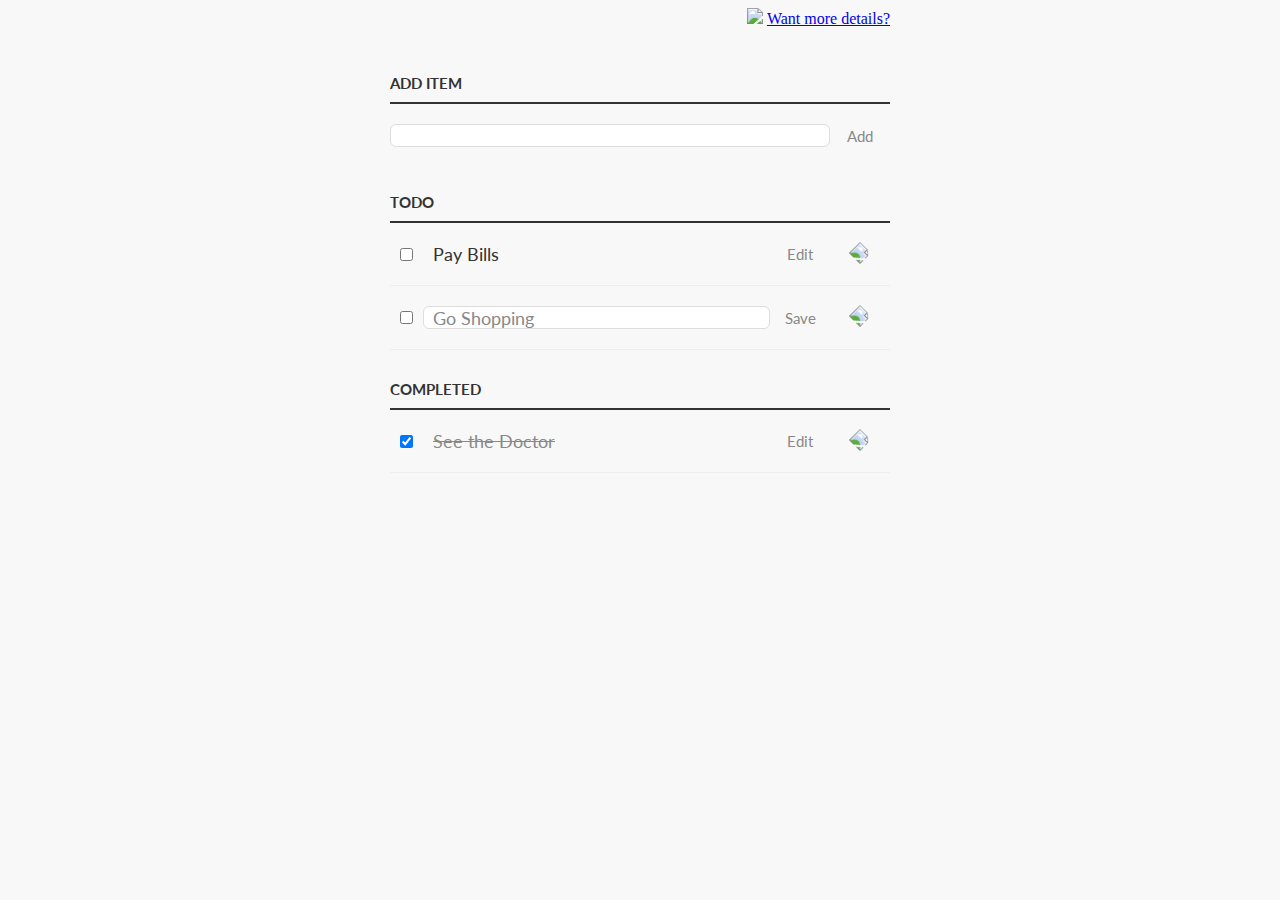
==== index.html @ affc8020 "refactor: corrected type-attributes according to rule 2.4 in html.md" ====
<!DOCTYPE html>
<html>
<head>
  <title>Todo App</title>
  <link href="https://fonts.googleapis.com/css?family=Lato:300,400,700" rel="stylesheet">
  <link rel="stylesheet" href="style.css" media="screen" charset="utf-8">
</head>
<body>
  <div class="aaa">
    <img src="./eisenhower-matrix.jpg">
    <a class="more_inf" href="https://goal-life.com/page/method/matrix-eisenhower">Want more details?</a>
  </div>
  <div class="centered-main-page-element">
    <p id="topSectionForAddingElementToList">
      <label for="new-task">Add Item</label>
      <div class="task-row-wrapper">
        <input id="new-task"class="task" type="text">
        <button>Add</button>
      </div>
    </p>
    <h3>Todo</h3>
    <ul id="incompleteTasks">
      <li>
        <input type="checkbox">
        <label class="task">Pay Bills</label>
        <input type="text">
        <button class="edit">Edit</button>
        <button class="delete"><img src="./remove.svg"></button>
      </li>
      <li class="editMode">
        <input type="checkbox">
        <label class="task">Go Shopping</label>
        <input type="text" value="Go Shopping" class="task">
        <button class="edit">Save</button>
        <button class="delete"><img src="./remove.svg"></button>
      </li>
    </ul>
    <h3>Completed</h3>
    <ul id="completed-tasks">
      <li>
        <input type="checkbox" checked>
        <label class="task">See the Doctor</label>
        <input type="text" class="task">
        <button class="edit">Edit</button>
        <button class="delete"><img src="./remove.svg"></button>
      </li>
    </ul>
  </div>
<script src="app.js"></script>
</body>
</html>
---- style.css ----
/* Basic Style */
body {
  background-color: #f8f8f8;
  color: #333;
  font-family: Lato, sans-serif;
}
.aaa {
  width: 500px;
  margin: 0 auto;
  display: block;
  text-align: right;
}
.aaa img {
  width: 100%;
}
.aaa .more_inf {
  font-family: fantasy, cursive;
}

@media (max-width:768px) {
  .aaa {
    text-align: center;
  }
}
.centered-main-page-element {
  display: block;
  width: 500px;
  margin: 0 auto 0;
}
.task {
  width: 56%;
  display: inline-block;
  flex-grow: 1
}
.task-row-wrapper {
  display: flex;
}
ul {
  margin:0;
  padding: 0px;
}
li, h3 {
  list-style: none;
}
input,button{
  outline: none;
}
button {
  background: none;
  border: 0px;
  color: #888;
  font-size: 15px;
  width: 60px;
  font-family: Lato, sans-serif;
  cursor: pointer;
}
button:hover {
  color: #3a3a3a;
}
/* Heading */
h3,
label[for="new-task"] {
  color: #333;
  font-weight: 700;
  font-size: 15px;
  border-bottom: 2px solid #333;
  padding: 30px 0 10px;
  margin: 0;
  text-transform: uppercase;
}
input[type="text"] {
  margin: 0;
  font-size: 18px;
  line-height: 18px;
  height: 21px;
  padding: 0 9px;
  border: 1px solid #dDd;
  background: #FFF;
  border-radius: 6px;
  font-family: Lato, sans-serif;
  color: #888;
}
input[type="text"]:focus {
  color: #333;
}

/* New Task */
label[for="new-task"] {
  display: block;
  margin: 0 0 20px;
}
input#new-task {
  width: 318px;
}
p > button:hover {
  color: #0fc57c;
}

/* Task list */
li {
  overflow: hidden;
  padding: 20px 0;
  border-bottom: 1px solid #eee;  
  display: flex;
  justify-content: space-between;
  align-items: center;
}
li > * {
  vertical-align: middle;
}

li > input[type="checkbox"] {
  margin: 0 10px;
}
li > label {
  padding-left: 10px;
  box-sizing: border-box;
  font-size: 18px;
  width: 226px;
}
li > input[type="text"] {
  width: 226px
}
li > button.delete:hover {
  color: #cf2323;
}
button.delete img {
  height: 2em;
  transform: rotateZ(45deg);
  transition: transform 200ms ease-in;
}
button.delete img:hover {
  transform: rotateZ(0);
}

/* Completed */
ul#completed-tasks label {
  text-decoration: line-through;
  color: #888;
}

/* Edit Task */
ul li input[type="text"] {
  display: none
}

ul li.editMode input[type="text"] {
  display: inline-block;
  width: 224px
}

ul li.editMode label {
  display: none;
}
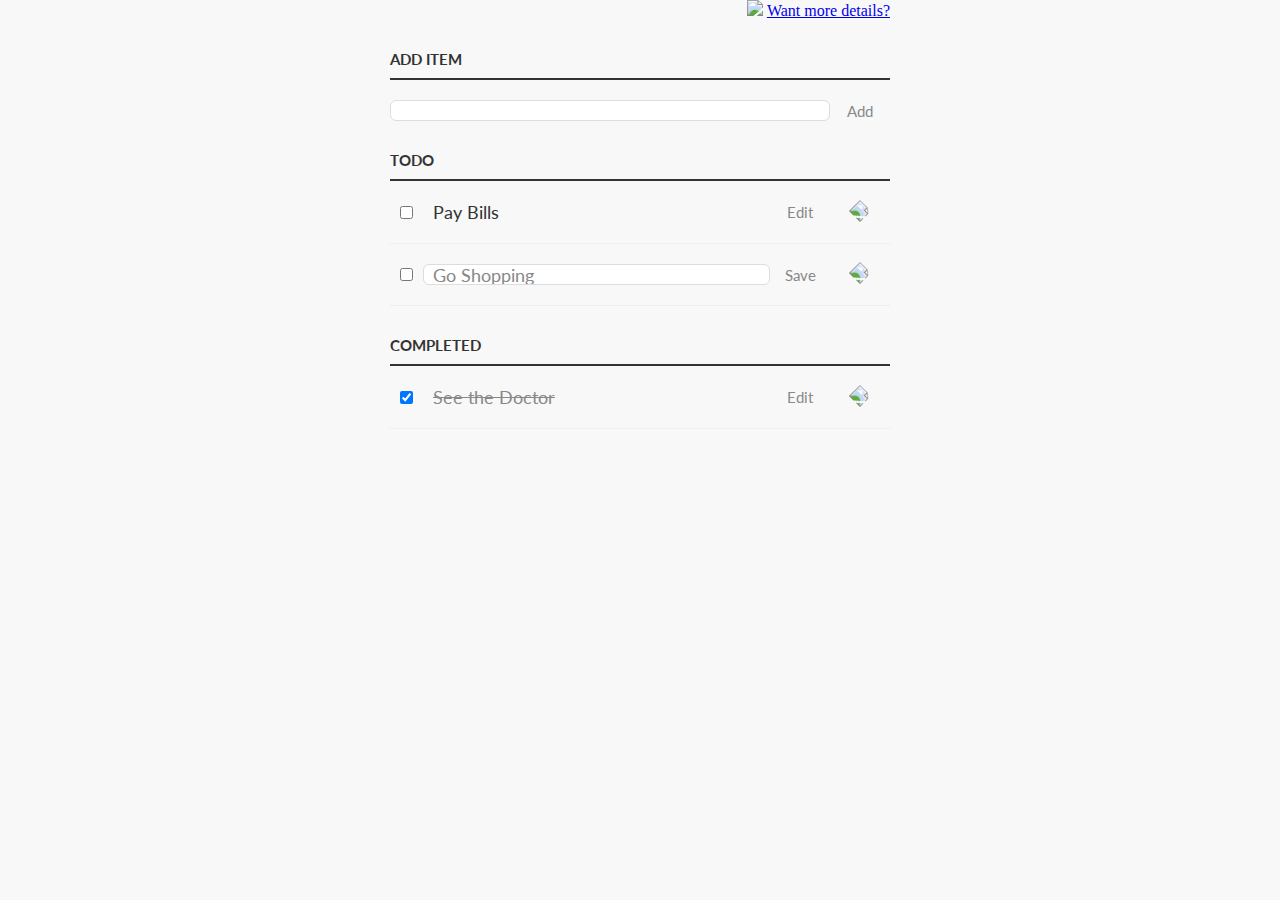
==== commit 40903a93: "refactor: corrected HTML-tags according to rule 1.1 in HTML.md" ====
--- a/index.html
+++ b/index.html
@@ -3,23 +3,26 @@
 <head>
   <title>Todo App</title>
   <link href="https://fonts.googleapis.com/css?family=Lato:300,400,700" rel="stylesheet">
-  <link rel="stylesheet" href="style.css" media="screen" charset="utf-8">
+  <link rel="stylesheet" 
+        href="style.css" 
+        media="screen" 
+        charset="utf-8">
 </head>
 <body>
-  <div class="aaa">
+  <header class="banner">
     <img src="./eisenhower-matrix.jpg">
-    <a class="more_inf" href="https://goal-life.com/page/method/matrix-eisenhower">Want more details?</a>
-  </div>
-  <div class="centered-main-page-element">
-    <p id="topSectionForAddingElementToList">
+    <a class="more-inf" href="https://goal-life.com/page/method/matrix-eisenhower">Want more details?</a>
+  </header>
+  <main class="main">
+    <article class="new-task-wrapper">
       <label for="new-task">Add Item</label>
       <div class="task-row-wrapper">
-        <input id="new-task"class="task" type="text">
+        <input id="new-task" class="task" type="text">
         <button>Add</button>
       </div>
-    </p>
+    </article>
     <h3>Todo</h3>
-    <ul id="incompleteTasks">
+    <ul id="incomplete-tasks">
       <li>
         <input type="checkbox">
         <label class="task">Pay Bills</label>
@@ -27,7 +30,7 @@
         <button class="edit">Edit</button>
         <button class="delete"><img src="./remove.svg"></button>
       </li>
-      <li class="editMode">
+      <li class="edit-mode">
         <input type="checkbox">
         <label class="task">Go Shopping</label>
         <input type="text" value="Go Shopping" class="task">
@@ -45,7 +48,7 @@
         <button class="delete"><img src="./remove.svg"></button>
       </li>
     </ul>
-  </div>
+  </main>
 <script src="app.js"></script>
 </body>
 </html>--- a/style.css
+++ b/style.css
@@ -1,50 +1,63 @@
 /* Basic Style */
+*{
+  margin: 0;
+  padding: 0;
+  box-sizing: border-box;
+}
+
 body {
   background-color: #f8f8f8;
   color: #333;
   font-family: Lato, sans-serif;
 }
-.aaa {
+
+.banner {
   width: 500px;
   margin: 0 auto;
   display: block;
   text-align: right;
 }
-.aaa img {
+
+.banner img {
   width: 100%;
 }
-.aaa .more_inf {
+
+.banner .more-inf {
   font-family: fantasy, cursive;
 }
 
 @media (max-width:768px) {
-  .aaa {
+  .banner {
     text-align: center;
   }
 }
-.centered-main-page-element {
+
+.main {
   display: block;
   width: 500px;
   margin: 0 auto 0;
 }
+
 .task {
   width: 56%;
   display: inline-block;
-  flex-grow: 1
+  flex-grow: 1;
 }
+
 .task-row-wrapper {
   display: flex;
 }
-ul {
-  margin:0;
-  padding: 0px;
-}
-li, h3 {
+
+li,
+h3 {
   list-style: none;
 }
-input,button{
+
+input,
+button{
   outline: none;
 }
+
 button {
   background: none;
   border: 0px;
@@ -54,9 +67,11 @@
   font-family: Lato, sans-serif;
   cursor: pointer;
 }
+
 button:hover {
   color: #3a3a3a;
 }
+
 /* Heading */
 h3,
 label[for="new-task"] {
@@ -65,21 +80,21 @@
   font-size: 15px;
   border-bottom: 2px solid #333;
   padding: 30px 0 10px;
-  margin: 0;
   text-transform: uppercase;
 }
+
 input[type="text"] {
-  margin: 0;
   font-size: 18px;
   line-height: 18px;
   height: 21px;
   padding: 0 9px;
-  border: 1px solid #dDd;
-  background: #FFF;
+  border: 1px solid #ddd;
+  background: #fff;
   border-radius: 6px;
   font-family: Lato, sans-serif;
   color: #888;
 }
+
 input[type="text"]:focus {
   color: #333;
 }
@@ -89,9 +104,11 @@
   display: block;
   margin: 0 0 20px;
 }
+
 input#new-task {
   width: 318px;
 }
+
 p > button:hover {
   color: #0fc57c;
 }
@@ -105,6 +122,7 @@
   justify-content: space-between;
   align-items: center;
 }
+
 li > * {
   vertical-align: middle;
 }
@@ -112,23 +130,27 @@
 li > input[type="checkbox"] {
   margin: 0 10px;
 }
+
 li > label {
   padding-left: 10px;
-  box-sizing: border-box;
   font-size: 18px;
   width: 226px;
 }
+
 li > input[type="text"] {
-  width: 226px
+  width: 226px;
 }
+
 li > button.delete:hover {
   color: #cf2323;
 }
+
 button.delete img {
   height: 2em;
   transform: rotateZ(45deg);
   transition: transform 200ms ease-in;
 }
+
 button.delete img:hover {
   transform: rotateZ(0);
 }
@@ -144,11 +166,11 @@
   display: none
 }
 
-ul li.editMode input[type="text"] {
+ul li.edit-mode input[type="text"] {
   display: inline-block;
   width: 224px
 }
 
-ul li.editMode label {
+ul li.edit-mode label {
   display: none;
 }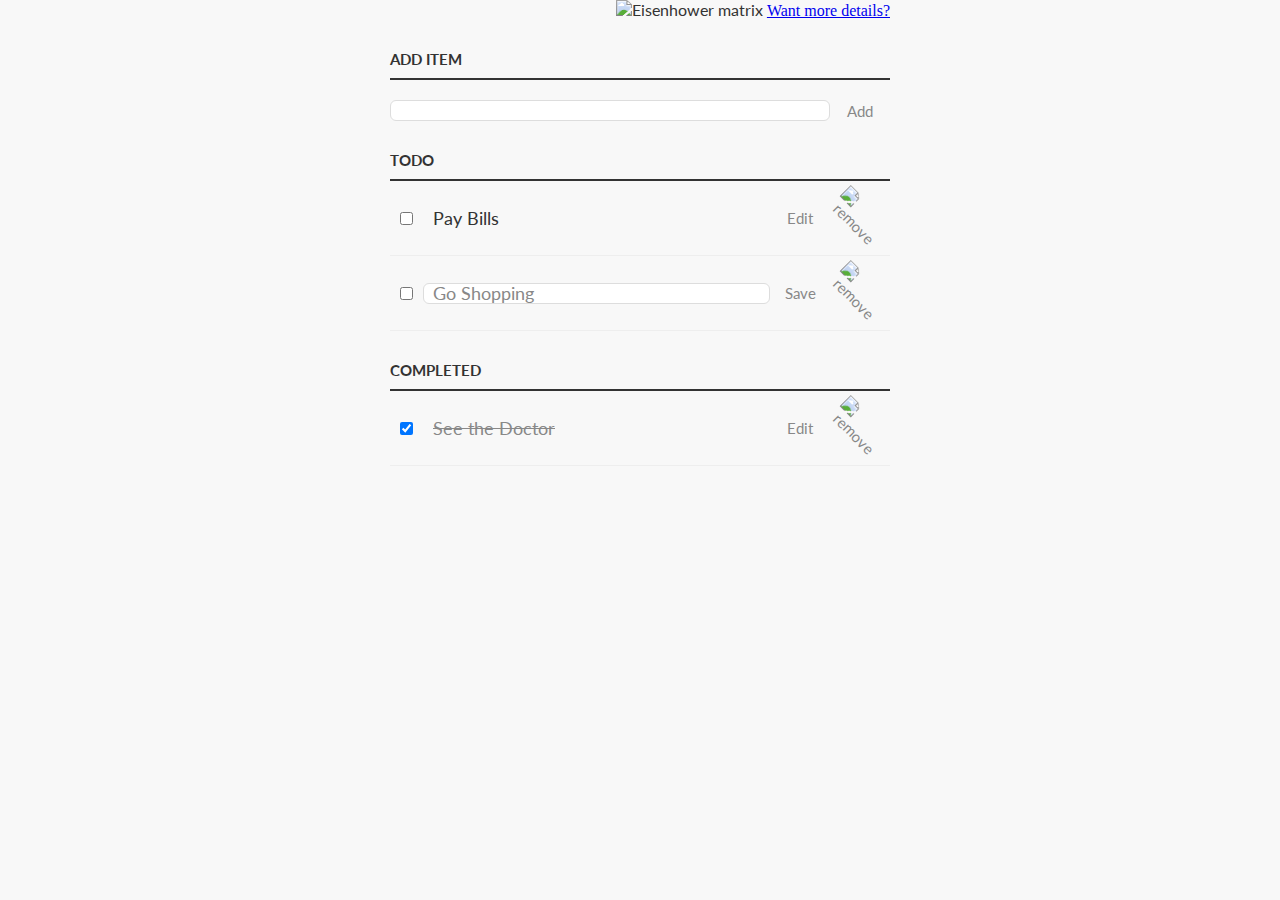
==== commit abd314d6: "refactor: added alt-for-media according to rule 1.2 in HTML.md" ====
--- a/index.html
+++ b/index.html
@@ -10,7 +10,7 @@
 </head>
 <body>
   <header class="banner">
-    <img src="./eisenhower-matrix.jpg">
+    <img src="./eisenhower-matrix.jpg" alt="Eisenhower matrix">
     <a class="more-inf" href="https://goal-life.com/page/method/matrix-eisenhower">Want more details?</a>
   </header>
   <main class="main">
@@ -28,14 +28,14 @@
         <label class="task">Pay Bills</label>
         <input type="text">
         <button class="edit">Edit</button>
-        <button class="delete"><img src="./remove.svg"></button>
+        <button class="delete"><img src="./remove.svg" alt="remove"></button>
       </li>
       <li class="edit-mode">
         <input type="checkbox">
         <label class="task">Go Shopping</label>
         <input type="text" value="Go Shopping" class="task">
         <button class="edit">Save</button>
-        <button class="delete"><img src="./remove.svg"></button>
+        <button class="delete"><img src="./remove.svg" alt="remove"></button>
       </li>
     </ul>
     <h3>Completed</h3>
@@ -45,7 +45,7 @@
         <label class="task">See the Doctor</label>
         <input type="text" class="task">
         <button class="edit">Edit</button>
-        <button class="delete"><img src="./remove.svg"></button>
+        <button class="delete"><img src="./remove.svg" alt="remove"></button>
       </li>
     </ul>
   </main>
